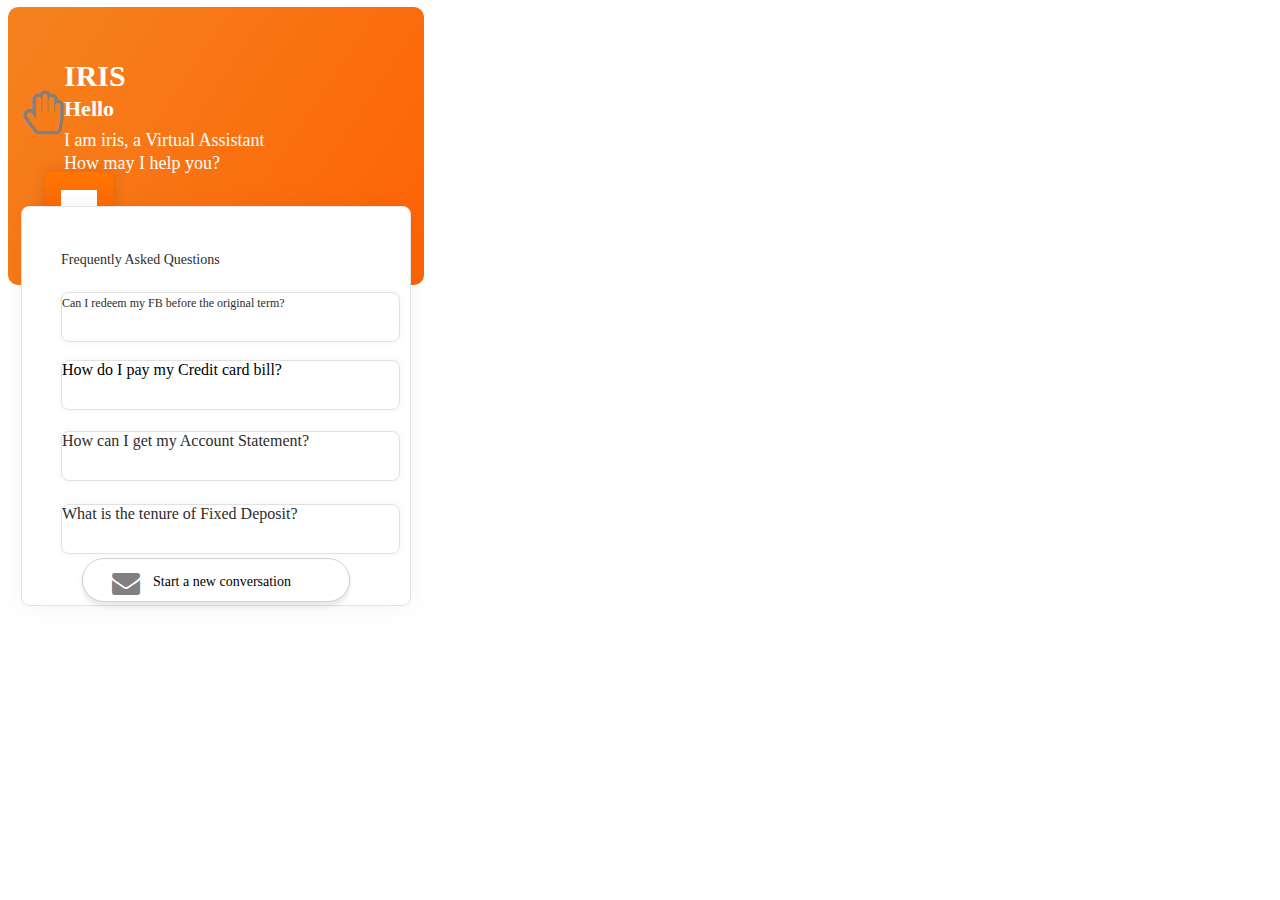
==== index.html @ 557c70c0 "Rename home.html to index.html" ====
<!DOCTYPE html>
<html lang="en">
<head>
    <meta charset="UTF-8">
    <meta name="viewport" content="width=device-width, initial-scale=1.0">
    <title>Document</title>
    <link rel="stylesheet" href="css/style.css">
    <link rel="stylesheet" href="https://stackpath.bootstrapcdn.com/font-awesome/4.7.0/css/font-awesome.min.css" 
integrity="sha384-wvfXpqpZZVQGK6TAh5PVlGOfQNHSoD2xbE+QkPxCAFlNEevoEH3Sl0sibVcOQVnN" crossorigin="anonymous">
</head>
<body>
    <div class="box">

        <p id="msg">IRIS</p>
        <p id="msg0">Hello<i class="fa fa-hand-paper-o fa-2x"></i></p>
        <p id="msg1">I am iris, a Virtual Assistant<br>
        How may I help you? </p>
    
    <div class="ellipse">
    </div>
    <div class="vector">
    </div>
    
    <div class="box2">
        <p id="zero">Frequently Asked Questions</p>
                      <p id="one">Can I redeem my FB before the original term?</p>
                      <p id="two">How do I pay my Credit card bill?</p>
                      <p id="three">How can I get my Account Statement?</p>
                      <p id="four">What is the tenure of Fixed Deposit?</p>
            
         </div>

         <div class="start">
            
             <p id="chat"><a href="priya.html"><i class="fa fa-envelope fa-2x"></i></a>Start a new conversation</p>
         </div>
         
    </div>
</div>
</body>
</html>
---- css/style.css ----
*{
    position: absolute;
}
.box{
    height: 278px;
width: 416px;
left: 0px;
top: -1px;
border-radius: 10px;
position: absolute;
width: 416px;
height: 278px;
left: 0px;
top: -1px;

background: linear-gradient(123.75deg, #F5821F 1.87%, #FF5C00 120.46%);
}
#msg {
    position: absolute;
width: 53px;
height: 39px;
left: 56px;
top: 19px;

font-family: DM Sans;
font-style: normal;
font-weight: bold;
font-size: 30px;
line-height: 39px;
/* identical to box height */


color: #FFFFFF;

}
#msg0{
    position: absolute;
width: 54px;
height: 29px;
left: 56px;
top: 65px;

font-family: DM Sans;
font-style: normal;
font-weight: bold;
font-size: 22px;
line-height: 29px;
/* identical to box height */


color: #FFFFFF;
font-family: DM Sans;
font-size: 22px;
font-style: normal;
font-weight: 700;
line-height: 29px;
letter-spacing: 0em;
text-align: left;

}
#msg1{
    position: absolute;
width: 228px;
height: 46px;
left: 56px;
top: 104px;

font-family: DM Sans;
font-style: normal;
font-weight: 500;
font-size: 18px;
line-height: 23px;
/* or 128% */


color: #FFFFFF;
Font 
DM Sans
Weight 
500
Style 
normal
Size 
18px
Line Height 
23px
}
.ellipse{
    position: absolute;
width: 67px;
height: 67px;
left: 38px;
top: 165px;

background: linear-gradient(180deg, #FF7600 0%, #FF5C00 100%);
box-shadow: 0px 0px 15px rgba(0, 0, 0, 0.15);
height: 67px;
width: 67px;
left: 38px;
top: 165px;
border-radius: 0px;
box-shadow: 0px 0px 15px 0px #000000 15%;


}
.vector{
    position: absolute;
left: 12.74%;
right: 78.61%;
top: 29.09%;
bottom: 66.14%;

background: #FFFFFF;
height: 30px;
width: 36px;
left: 53px;
top: 183px;
border-radius: 0px;

}
.box2{
    position: absolute;
width: 390px;
height: 400px;
left: 13px;
top: 199px;

background: #FFFFFF;
border: 1px solid #E4E4E4;
box-sizing: border-box;
box-shadow: 0px 0px 25px rgba(0, 0, 0, 0.05);
border-radius: 8px;
height: 400px;
width: 390px;
left: 13px;
top: 199px;
border-radius: 8px;

}

#one{position: absolute;
    width: 251px;
    height: 21px;
    left: 65px;
    top: 292px;
    
    font-family: DM Sans;
    font-style: normal;
    font-weight: normal;
    font-size: 12px;
    line-height: 21px;
    /* identical to box height, or 175% */
    
    
    color: #2D2D2D;
    

}
#zero{
    position: absolute;
    width: 188px;
    height: 18px;
    left: 39px;
    top: 30px;
    font-family: DM Sans;
    font-style: normal;
    font-weight: 500;
    font-size: 14px;
    line-height: 18px;
    color: #2D2D2D;
}
#one{
    position: absolute;
width: 339px;
height: 50px;
left: 39px;
top: 73px;

background: #FFFFFF;
border: 1px solid #E1E1E1;
box-sizing: border-box;
box-shadow: 0px 0px 8px rgba(0, 0, 0, 0.05);
border-radius: 8px;
}

#two{
    position: absolute;
    width: 339px;
    height: 50px;
    left: 39px;
    top: 137px;
    background: #FFFFFF;
    border: 1px solid #E1E1E1;
    box-sizing: border-box;
    box-shadow: 0px 0px 8px rgba(0, 0, 0, 0.05);
    border-radius: 8px;
}
#three{
    position: absolute;
    width: 339px;
    height: 50px;
    left: 39px;
    top: 208px;
    background: #FFFFFF;
    border: 1px solid #E1E1E1;
    box-sizing: border-box;
    box-shadow: 0px 0px 8px rgba(0, 0, 0, 0.05);
    border-radius: 8px;
    color: #2D2D2D;
}

#four{
    position: absolute;
    width: 339px;
    height: 50px;
    left: 39px;
    top: 281px;
    background: #FFFFFF;
    border: 1px solid #E1E1E1;
    box-sizing: border-box;
    box-shadow: 0px 0px 8px rgba(0, 0, 0, 0.05);
    border-radius: 8px;
    color: #2D2D2D;
}

.start{
    position: absolute;
    width: 268px;
    height: 44px;
    left: 74px;
    top: 551px;
    background: #FFFFFF;
    border: 1px solid #D1D1D1;
    box-sizing: border-box;
    box-shadow: 0px 4px 5px rgba(0, 0, 0, 0.1);
    border-radius: 100px;

}
#chat{
    font-family: DM Sans;
    font-size: 14px;
    font-style: normal;
    font-weight: 500;
    line-height: 18px;
    letter-spacing: 0em;
    text-align: left;
    left: 70px;
    
}
.fa{
    color: gray;
    left: -41px;
    top: -4px;
}
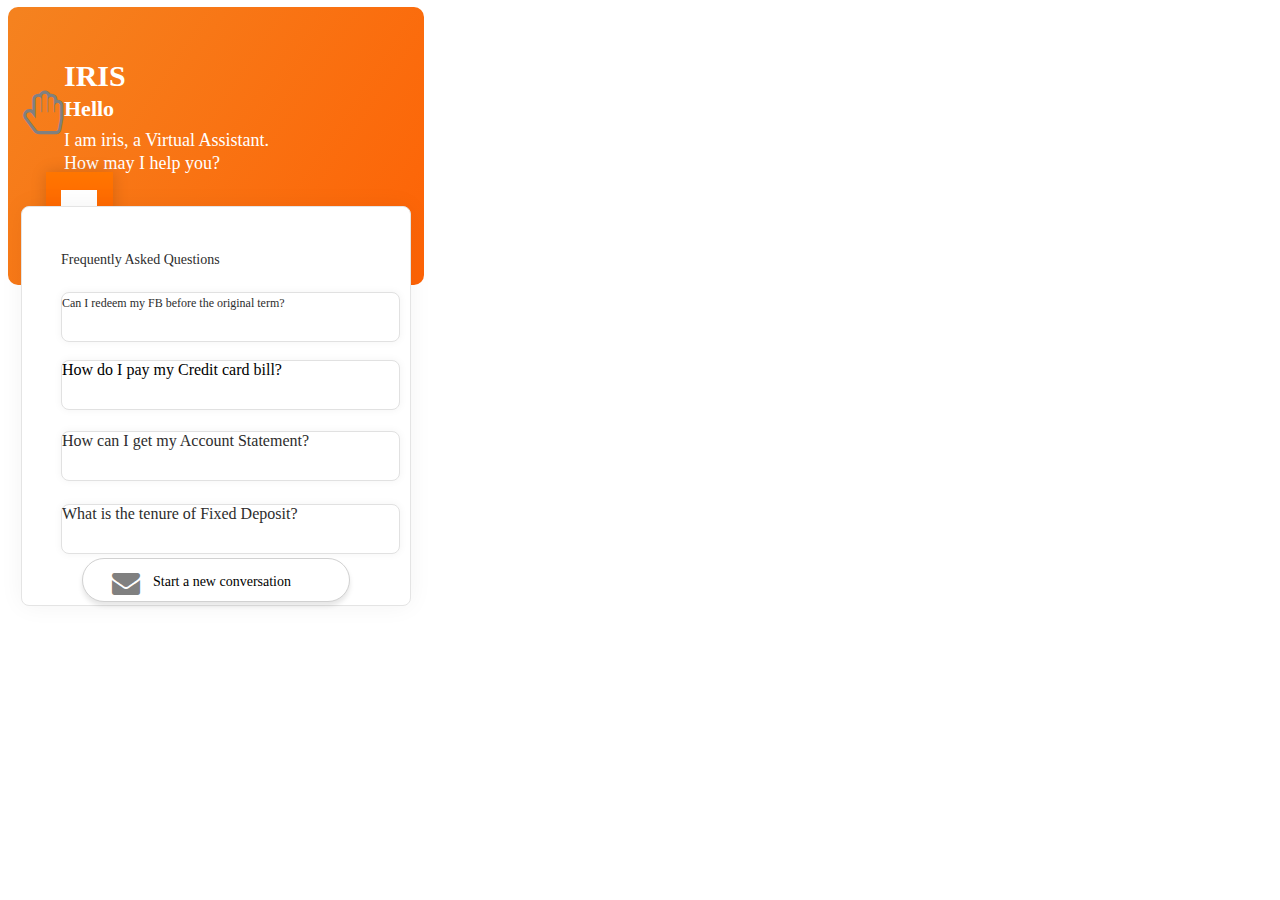
==== commit ef94fe87: "updated" ====
--- a/index.html
+++ b/index.html
@@ -13,7 +13,7 @@
 
         <p id="msg">IRIS</p>
         <p id="msg0">Hello<i class="fa fa-hand-paper-o fa-2x"></i></p>
-        <p id="msg1">I am iris, a Virtual Assistant<br>
+        <p id="msg1">I am iris, a Virtual Assistant.<br>
         How may I help you? </p>
     
     <div class="ellipse">
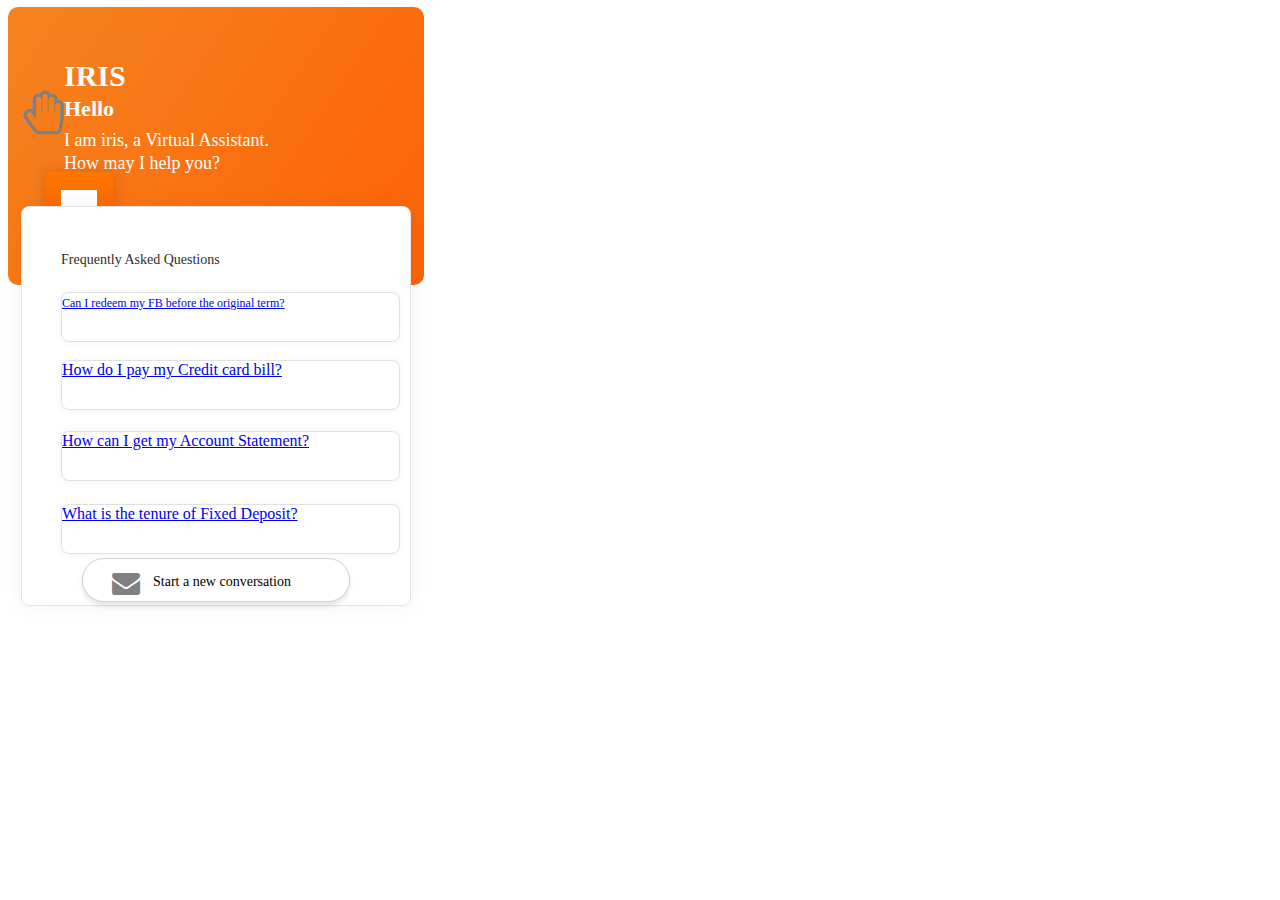
==== commit ec721804: "fixes" ====
--- a/index.html
+++ b/index.html
@@ -23,10 +23,10 @@
     
     <div class="box2">
         <p id="zero">Frequently Asked Questions</p>
-                      <p id="one">Can I redeem my FB before the original term?</p>
-                      <p id="two">How do I pay my Credit card bill?</p>
-                      <p id="three">How can I get my Account Statement?</p>
-                      <p id="four">What is the tenure of Fixed Deposit?</p>
+                      <a href="1.html"><p id="one">Can I redeem my FB before the original term?</a></p>
+                      <a href="2.html"><p id="two">How do I pay my Credit card bill?</a></p>
+                      <a href="3.html"><p id="three">How can I get my Account Statement?</a></p>
+                      <a href="4.html"><p id="four">What is the tenure of Fixed Deposit?</a></p>
             
          </div>
 
